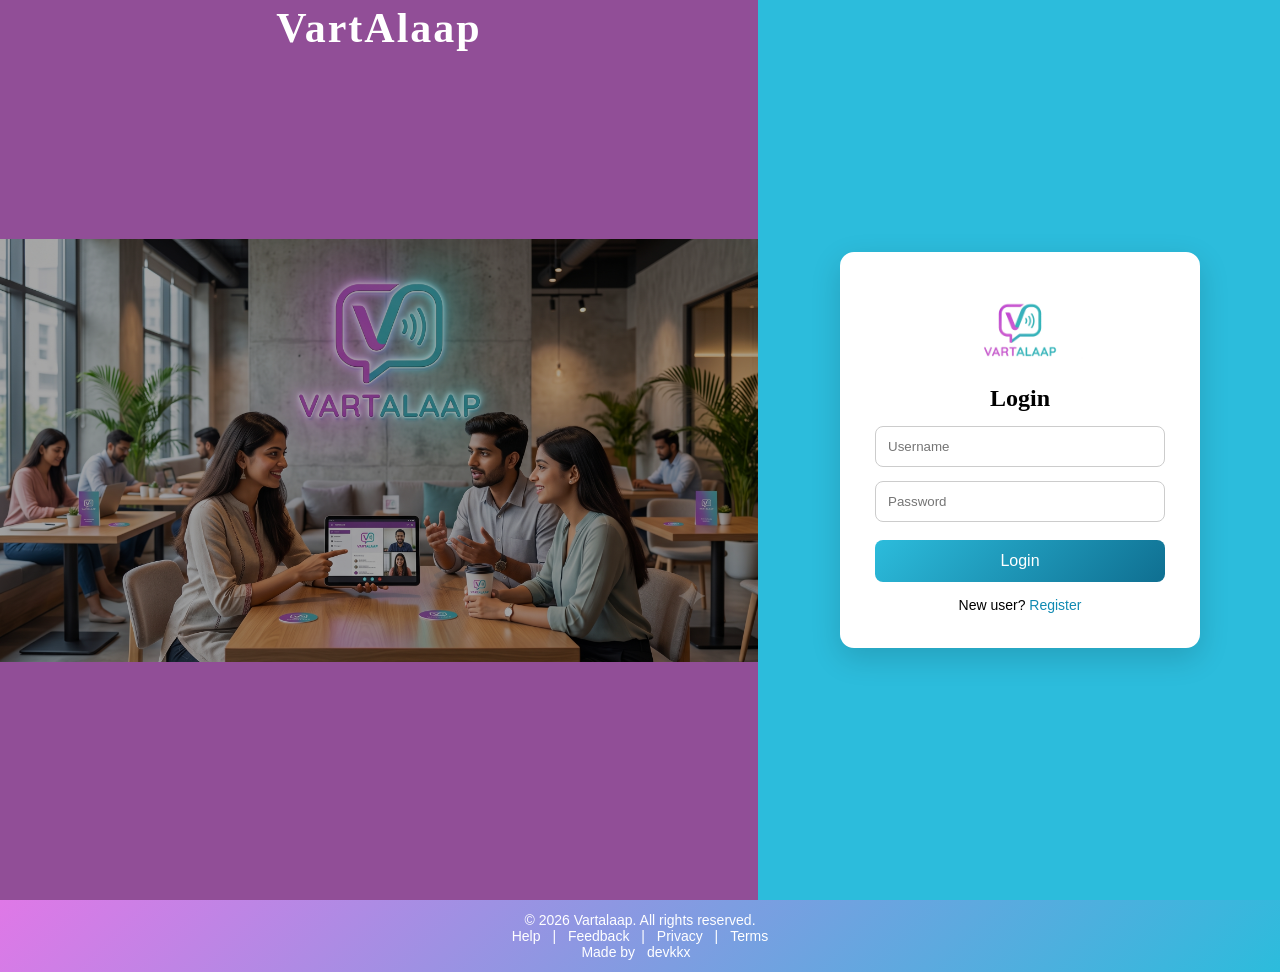
==== backend/target/classes/static/index.html @ b239fb88 "Initial commit" ====
<!doctype html>
<html lang="en">
  <head>
    <meta charset="UTF-8" />
    <title>Vartalaap</title>
    <meta name="viewport" content="width=device-width, initial-scale=1.0" />
    <link rel="icon" type="image/jpeg" href="./vlogo.jpeg" />
    <link rel="shortcut icon" type="image/jpeg" href="./vlogo.jpeg" />
    <link rel="stylesheet" href="./style.css" />
  </head>

  <body>
    <main class="chat-container">
      <!-- Header -->
      <header class="chat-header">
        <!-- VartAlaap Logo Icon -->
        <div style="display: flex; align-items: center; gap: 8px;">
          <img src="./vlogo.jpeg" alt="VartAlaap Logo" style="width: 28px; height: 28px; border-radius: 50%; object-fit: cover; border: 1.5px solid rgba(255,255,255,0.8);" />
          <span class="app-title" style="font-family: cursive">VartAlaap</span>
        </div>
        <!-- Professional Feature Actions Dropdown -->
        <div class="header-menu-container">
          <button class="header-menu-btn" onclick="toggleHeaderMenu(event)" title="Menu Options">
            <span>⚡ Menu ▾</span>
          </button>
          <div id="headerDropdown" class="header-dropdown-menu">
            <div class="dropdown-item" onclick="triggerDropdownAction('tasks')">📌 Action Tasks</div>
            <div class="dropdown-item" onclick="triggerDropdownAction('reminders')">🔔 Reminders</div>
            <div class="dropdown-item" onclick="triggerDropdownAction('decision')">🧠 Decision Memory</div>
            <div style="height: 1px; background: #eee; margin: 4px 0;"></div>
            <div class="dropdown-item" onclick="logout()" style="color: #d9534f;">🚪 Logout</div>
          </div>
        </div>
      </header>

      <!-- 🔥 TOP ROW -->
      <aside class="online-bar">
        <div class="top-row">
          <!-- Filter -->
          <select id="filter" class="filter-dropdown" onchange="filterMode()">
            <option value="ALL">All Filter</option>
            <option value="WORK">🧑‍💼 Work</option>
            <option value="PERSONAL">💕 Personal</option>
            <option value="STUDY">📚 Study</option>
            <option value="CASUAL">🤙 Casual</option>
          </select>

          <!-- Color -->
          <select id="color" class="color-picker">
            <option value="">Default Color</option>
            <option value="#2EE59D">Green 🟢</option>
            <option value="#5EE6FF">Blue 🔵</option>
            <option value="#FF66C4">Pink 🩷</option>
            <option value="#FF7A00">Orange 🟠</option>
          </select>

          <!-- Users -->
          <div id="users" class="online-users">
            <strong>Online Users</strong>
          </div>
        </div>
      </aside>

      <!-- Messages -->
      <section id="messages" class="chat-body"></section>

      <!-- Context Warning / Conflict Notification Banner -->
      <div id="alertBanner" class="alert-banner" style="display:none;"></div>

      <!-- Input -->
      <footer class="chat-footer">
        <select id="mode">
          <option value="WORK">🧑‍💼 Work(Mode)</option>
          <option value="PERSONAL">💕 Personal</option>
          <option value="STUDY">📚 Study</option>
          <option value="CASUAL">🤙 Casual</option>
          <option value="AI">🧠 AI</option>
        </select>
        <!-- <select id="targetUser" style="display:none" disabled></select> -->
        <button id="fileBtn">🔗‍️</button>
        <button id="emojiBtn">😊</button>
        <input type="text" id="message" placeholder="Type your message" />

        <input type="file" id="fileInput" hidden />

        <button class="send-btn" onclick="sendMessage()">➤</button>

        <div id="emojiBox" class="emoji-box"></div>
      </footer>
    </main>

    <!-- 📌 Task Management Drawer Overlay -->
    <div id="taskDrawer" class="modal-overlay" style="display:none;">
      <div class="modal-card">
        <div class="modal-header">
          <h3>📌 Action Tasks</h3>
          <button onclick="toggleTaskDrawer()">✖</button>
        </div>
        <div class="modal-body">
          <form onsubmit="createTaskManual(event)" style="display:flex; flex-direction:column; gap:8px; margin-bottom:12px;">
            <input type="text" id="taskTitle" placeholder="Task description..." required style="padding:6px; font-size:12px; border-radius:6px; border:1px solid #ccc;" />
            <div style="display:flex; gap:6px;">
              <input type="text" id="taskAssignee" placeholder="Assignee (e.g. Rahul)" style="flex:1; padding:6px; font-size:12px; border-radius:6px; border:1px solid #ccc;" />
              <input type="text" id="taskDeadline" placeholder="Deadline (e.g. Friday)" style="flex:1; padding:6px; font-size:12px; border-radius:6px; border:1px solid #ccc;" />
            </div>
            <button type="submit" style="background:#2cbcdc; color:#fff; border:none; padding:6px; border-radius:6px; font-family:cursive; cursor:pointer;">Add Task</button>
          </form>
          <div id="taskList"></div>
        </div>
      </div>
    </div>

    <!-- 🔔 Reminders Section Drawer Overlay -->
    <div id="reminderDrawer" class="modal-overlay" style="display:none;">
      <div class="modal-card">
        <div class="modal-header">
          <h3>🔔 Scheduled Reminders</h3>
          <button onclick="toggleReminderDrawer()">✖</button>
        </div>
        <div class="modal-body">
          <form onsubmit="createReminderManual(event)" style="display:flex; flex-direction:column; gap:8px; margin-bottom:12px;">
            <input type="text" id="remTitle" placeholder="Reminder text (e.g. Finish Login Module)" required style="padding:6px; font-size:12px; border-radius:6px; border:1px solid #ccc;" />
            <div style="display:flex; gap:6px;">
              <input type="text" id="remTime" placeholder="Time/Date (e.g. 9:00 PM)" required style="flex:1; padding:6px; font-size:12px; border-radius:6px; border:1px solid #ccc;" />
              <input type="text" id="remAssignee" placeholder="User (optional)" style="flex:1; padding:6px; font-size:12px; border-radius:6px; border:1px solid #ccc;" />
            </div>
            <button type="submit" style="background:#df78e7; color:#fff; border:none; padding:6px; border-radius:6px; font-family:cursive; cursor:pointer;">Set Reminder</button>
          </form>
          <div id="reminderList"></div>
        </div>
      </div>
    </div>

    <!-- 🧠 Decision Memory Modal Overlay -->
    <div id="decisionModal" class="modal-overlay" style="display:none;">
      <div class="modal-card">
        <div class="modal-header">
          <h3>🧠 Decision Memory</h3>
          <button onclick="toggleDecisionModal()">✖</button>
        </div>
        <div class="modal-body">
          <div style="display:flex; gap:6px; margin-bottom:10px;">
            <input type="text" id="decisionQuery" placeholder="Ask e.g. What database did we decide to use?" style="flex:1; padding:6px; font-size:12px; border-radius:6px; border:1px solid #ccc;" />
            <button onclick="askDecisionMemory()" style="background:#df78e7; color:#fff; border:none; padding:6px 12px; border-radius:6px; font-family:cursive; cursor:pointer;">Search</button>
          </div>
          <div id="decisionAnswer" style="padding:8px; background:#fafafa; border-radius:6px; font-size:13px; margin-bottom:8px;"></div>
          <div id="decisionList"></div>
        </div>
      </div>
    </div>

    <!-- 📄 Document Q&A Modal Overlay -->
    <div id="docModal" class="modal-overlay" style="display:none;">
      <div class="modal-card">
        <div class="modal-header">
          <h3 id="docModalTitle">📄 Document Intelligence</h3>
          <button onclick="closeDocModal()">✖</button>
        </div>
        <div class="modal-body">
          <div id="docResultArea" style="padding:8px; background:#fafafa; border-radius:6px; font-size:13px; margin-bottom:10px; max-height:180px; overflow-y:auto;"></div>
          <div style="display:flex; gap:6px;">
            <input type="text" id="docQuestion" placeholder="Ask AI about this document..." style="flex:1; padding:6px; font-size:12px; border-radius:6px; border:1px solid #ccc;" />
            <button onclick="submitDocQuestion()" style="background:#2cbcdc; color:#fff; border:none; padding:6px 12px; border-radius:6px; font-family:cursive; cursor:pointer;">Ask AI</button>
          </div>
        </div>
      </div>
    </div>

    <script src="chat.js?v=5"></script>
  </body>
</html>
---- backend/target/classes/static/style.css ----
#message::placeholder {
  font-size: 11px; /* Change to your preferred smaller size */
}

/* Base */
* {
  box-sizing: border-box;
}

body {
  margin: 0;
  background: #ece5dd;
  /* font-family: -apple-system, BlinkMacSystemFont, "Segoe UI",
               Roboto, Arial, sans-serif; */
  font-family: cursive;
  display: flex;
  justify-content: center;
  align-items: center;
  min-height: 100vh;
  overflow-x: hidden;
}

/* Chat container */
.chat-container {
  width: 360px;
  height: 100dvh;
  background: #fff;
  display: flex;
  flex-direction: column;
  border-radius: 14px;
  overflow: hidden;
  box-shadow: 0 10px 30px rgba(0, 0, 0, 0.15);
  overflow: hidden;
}

/* Header */
.chat-header {
  background: linear-gradient(135deg, #2cbcdc, #df78e7);
  color: #fff;
  height: 56px;
  padding: 0 16px;
  display: flex;
  align-items: center;
  justify-content: space-between;
}

.app-title {
  font-size: 18px;
  font-weight: 600;
  letter-spacing: 0.5px;
}

.logout-btn {
  background: transparent;
  color: #fff;
  border: none;
  font-size: 14px;
  cursor: pointer;
}

.online-bar {
  display: block;
  align-items: center;
  justify-content: space-between;
  padding: 8px 12px;
  background: #fafafa;
  border-bottom: 1px solid #ddd;
}

/* Messages */
.chat-body {
  flex: 1;
  padding: 10px;
  overflow-y: auto;
  background: #e5ddd5;
  display: flex;
  flex-direction: column;

  overflow-y: auto;
}

/* Message bubbles */
.message {
  font-family: cursive;
  max-width: 72%;
  display: block;
  padding: 8px 12px;
  margin: 6px 0;
  border-radius: 12px;
  font-size: 14px;
  line-height: 1.4;
  word-break: break-word;
  overflow-wrap: anywhere;
  width: fit-content;
  height: auto;
}

.left {
  align-self: flex-start;
  background: #ffffff;
  border-top-left-radius: 4px;
}

.right {
  align-self: flex-end;
  background: #f8c6e6;
  border-top-right-radius: 4px;
}

/* Footer */
.chat-footer {
  display: flex;
  align-items: center;
  gap: 6px;
  padding: 8px;
  background: #f0f0f0;
}

.chat-footer select {
  padding: 6px;
  font-size: 12px;
  border-radius: 6px;
  border: 1px solid #ccc;
  background: #38006c;
  color: white;
}

/* Input (full width, no cut) */
.chat-footer input {
  flex: 1;
  min-width: 0;
  height: 42px;
  padding: 0 10px;
  border-radius: 20px;
  border: none;
  outline: none;
  font-size: 15px;
  line-height: 42px;
}

/* Send button */
.send-btn {
  flex-shrink: 0;
  width: 45px;
  height: 42px;
  border-radius: 40%;
  border: none;
  background: #2cbcdc;
  color: #be3a3a;
  font-size: 18px;
  cursor: pointer;
  display: flex;
  align-items: center;
  justify-content: center;
}

.send-btn:hover {
  background: #df78e7;
}

.top-row {
  display: flex;

  align-items: center;
  gap: 12px;
}

/* 🔥 Align filter + color in one row */
.top-controls {
  display: flex;
  align-items: center;
  gap: 8px;
  padding: 10px 0;
}

/* Filter dropdown (big) */
.filter-dropdown {
  color: rgb(0, 0, 0);
  min-width: 0;
  width: 120px;
  padding: 10px;
  font-size: 14px;
  border-radius: 12px;
  border: 1px solid #ccc;
  background: aqua;
}

/* Color dropdown (small) */
.color-picker {
  flex-shrink: 0;
  width: 100px;
  padding: 10px;
  font-size: 12px;
  border-radius: 12px;
  border: 1px solid #ccc;
  background: #ffa7fb;
  color: rgb(0, 0, 0);
}

.online-users {
  flex: 1;
  line-height: 1.2;
  font-size: 10px;
  white-space: nowrap;
  overflow: hidden;
  text-overflow: ellipsis;
  max-width: 120px;
  margin-left: 10px;
  font-weight: bold;
  font-family:
    system-ui,
    -apple-system,
    BlinkMacSystemFont,
    "Segoe UI",
    Roboto,
    Oxygen,
    Ubuntu,
    Cantarell,
    "Open Sans",
    "Helvetica Neue",
    sans-serif;
}

select {
  appearance: none;
  -webkit-appearance: none;
}

.app-title {
  font-family: "Segoe UI", Tahoma, Geneva, Verdana, sans-serif;
  font-size: 20px;
  font-weight: bold;
}

.chat-info {
  padding: 6px 12px;
  font-size: 12px;
  background: #f1f1f1;
  border-bottom: 1px solid #ddd;
  color: #444;
}
.personal-active {
  background: linear-gradient(135deg, #ff9a9e, #fad0c4);
  color: #000;
}
#targetUser {
  padding: 6px;
  font-size: 12px;
  border-radius: 6px;
  border: 1px solid #ccc;
  background: #fff;
}

.emoji-box {
  position: absolute;
  bottom: 55px;
  left: 10px;
  width: 280px;
  max-height: 220px;
  overflow-y: auto;
  background: #fff;

  border-radius: 10px;
  padding: 0px;
  display: none;
  box-shadow: 0 5px 15px rgba(0, 0, 0, 0.2);
  font-size: 20px;
  z-index: 1000;
}

#emojiBtn {
  background: transparent;
  border: none;
  font-size: 14px;
  cursor: pointer;
}

.emoji-box span {
  cursor: pointer;
  padding: 0px;

  display: inline-block;
}
.emoji-box span:hover {
  background: #eee;
  border-radius: 5px;
}

#fileBtn {
  border: none;
  background: transparent;
  font-size: 14px;
  cursor: pointer;
  border-radius: 10px;
  /* padding:5px 10px; */
}

.chat-image {
  width: 220px;
  border-radius: 12px;
  margin-bottom: 8px;
}

.file-box {
  background: #ffffff;
  /* padding:10px; */
  border-radius: 10px;
  margin-top: 5px;
}

.file-box a {
  text-decoration: none;
  color: #2196f3;
  font-weight: bold;
}

/* 🔥 MOBILE RESPONSIVE FIX (SAFE) */

@media (max-width: 768px) {
  body {
    align-items: flex-start;
    margin: 0;
    overflow-x: hidden;
  }

  /* FULL SCREEN CHAT */
  .chat-container {
    position: fixed;
    width: 100%;
    /* height: 100vh; */

    background: #fff;
    display: flex;
    flex-direction: column;
    border-radius: 0;

    top: 0;
    left: 0;
    bottom: 0;
    right: 0;
  }
  html,
  body {
    height: 100%;
  }

  /* HEADER */
  .chat-header {
    height: 50px;
    font-size: 16px;
    flex-shrink: 0;
  }

  /* ONLINE USERS */
  .online-bar {
    flex-direction: column;
    align-items: flex-start;
    gap: 5px;
  }

  /* CHAT BODY */
  .chat-body {
    flex: 1;
    overflow-y: auto;
    background: #e5ddd5;
    display: flex;
    flex-direction: column;
    padding: 10px;
    overflow-x: hidden;
    overflow-y: auto;
  }

  /* MESSAGES */
  .message {
    max-width: 75%;
    display: block;

    padding: 8px 12px;
    margin: 6px 0;
    border-radius: 12px;
    line-height: 1.4;

    font-size: 14px;
    width: fit-content;
    height: auto;
    word-break: break-word;
    overflow-wrap: anywhere;
  }

  /* FOOTER */
  .chat-footer {
    display: flex;
    align-items: center;
    position: sticky;
    bottom: 0;
    background: #f0f0f0;
    padding: 6px;
    flex-shrink: 0;
  }

  .chat-footer input {
    height: 38px;
    font-size: 14px;
  }

  .send-btn {
    width: 40px;
    height: 38px;
    font-size: 16px;
  }

  /* LOGIN & REGISTER FIX */

  .container {
    flex-direction: column;
  }

  .left {
    align-self: flex-start;
    background: #ffffff;
    border-top-left-radius: 4px;
  }

  .right {
    align-self: flex-end;
    background: #2ee59d;
    border-top-right-radius: 4px;
  }

  .card {
    width: 100%;
    max-width: 320px;
  }

  /* 🔥 IMPORTANT FIX (FOOTER WIDTH ISSUE) */
  .footer {
    width: 100%;
    font-size: 12px;
  }
  .message:empty {
    display: none;
  }
  .top-row {
    gap: 40px;
  }

  .color-picker {
    width: 80px;
    /* padding: 6px; */
  }
  .online-users {
    margin-left: 6px;
    /* font-size: 11px; */
    width: 90px;
  }
  .filter-dropdown {
    width: 90px;
  }
}
#targetUser {
  display: none;
}

/* ================= MODALS & DRAWERS (Preserving existing theme colors & font) ================= */
.modal-overlay {
  position: fixed;
  top: 0;
  left: 0;
  right: 0;
  bottom: 0;
  background: rgba(0, 0, 0, 0.4);
  display: flex;
  justify-content: center;
  align-items: center;
  z-index: 2000;
}

.modal-card {
  width: 90%;
  max-width: 340px;
  background: #ffffff;
  border-radius: 12px;
  padding: 16px;
  box-shadow: 0 10px 25px rgba(0, 0, 0, 0.25);
  font-family: cursive;
}

.modal-header {
  display: flex;
  justify-content: space-between;
  align-items: center;
  border-bottom: 1px solid #ddd;
  padding-bottom: 8px;
  margin-bottom: 12px;
}

.modal-header h3 {
  margin: 0;
  font-size: 16px;
  color: #2cbcdc;
}

.modal-header button {
  background: transparent;
  border: none;
  font-size: 16px;
  cursor: pointer;
  color: #888;
}

.alert-banner {
  padding: 8px 12px;
  background: #fff3cd;
  color: #856404;
  border: 1px solid #ffeeba;
  font-size: 12px;
  font-family: cursive;
  text-align: center;
}

.doc-btn {
  background: #2cbcdc;
  color: #ffffff;
  border: none;
  padding: 3px 8px;
  border-radius: 4px;
  font-size: 11px;
  font-family: cursive;
  cursor: pointer;
  margin-right: 4px;
  margin-top: 4px;
}

.doc-btn:hover {
  background: #df78e7;
}

.task-item {
  display: flex;
  align-items: center;
  justify-content: space-between;
  padding: 6px;
  border-bottom: 1px solid #eee;
  font-size: 12px;
}

.task-item.completed {
  text-decoration: line-through;
  opacity: 0.6;
}

/* Header Dropdown Menu */
.header-menu-container {
  position: relative;
}

.header-menu-btn {
  background: rgba(255, 255, 255, 0.25);
  color: #fff;
  border: 1px solid rgba(255, 255, 255, 0.4);
  padding: 5px 12px;
  border-radius: 18px;
  font-size: 12px;
  font-family: cursive;
  cursor: pointer;
  display: flex;
  align-items: center;
  gap: 6px;
  backdrop-filter: blur(4px);
  transition: all 0.2s ease;
}

.header-menu-btn:hover {
  background: rgba(255, 255, 255, 0.4);
  box-shadow: 0 2px 8px rgba(0, 0, 0, 0.15);
}

.header-dropdown-menu {
  display: none;
  position: absolute;
  right: 0;
  top: 36px;
  background: #ffffff;
  min-width: 175px;
  border-radius: 10px;
  box-shadow: 0 8px 24px rgba(0, 0, 0, 0.18);
  border: 1px solid rgba(44, 188, 220, 0.3);
  z-index: 1000;
  overflow: hidden;
  padding: 6px 0;
}

.header-dropdown-menu .dropdown-item {
  padding: 8px 14px;
  font-size: 12px;
  color: #38006c;
  display: flex;
  align-items: center;
  gap: 8px;
  cursor: pointer;
  transition: background 0.2s;
  font-family: cursive;
}

.header-dropdown-menu .dropdown-item:hover {
  background: #f8c6e6;
  color: #38006c;
}
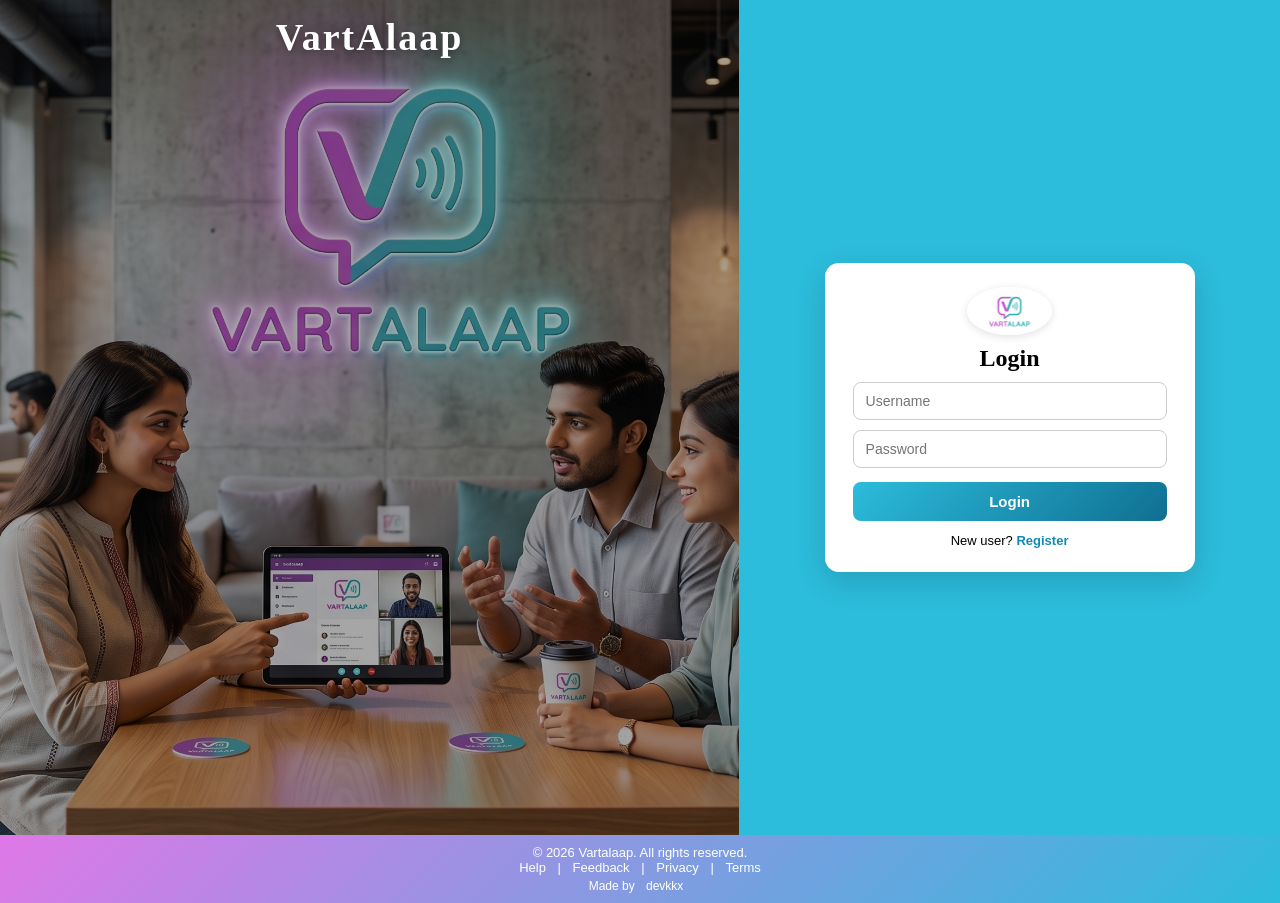
==== commit cef36824: "notification" ====
--- a/backend/target/classes/static/index.html
+++ b/backend/target/classes/static/index.html
@@ -87,6 +87,9 @@
 
         <div id="emojiBox" class="emoji-box"></div>
       </footer>
+
+      <!-- 🔔 Live Message & Presence Toast Container -->
+      <div id="toastContainer" class="toast-container"></div>
     </main>
 
     <!-- 📌 Task Management Drawer Overlay -->
@@ -166,6 +169,6 @@
       </div>
     </div>
 
-    <script src="chat.js?v=5"></script>
+    <script src="chat.js?v=6"></script>
   </body>
 </html>
--- a/backend/target/classes/static/style.css
+++ b/backend/target/classes/static/style.css
@@ -607,4 +607,121 @@
   color: #38006c;
 }
 
-
+/* ================= NOTIFICATION TOAST & ONLINE PRESENCE ================= */
+.toast-container {
+  position: fixed;
+  top: 16px;
+  right: 16px;
+  z-index: 9999;
+  display: flex;
+  flex-direction: column;
+  gap: 10px;
+  max-width: 320px;
+  pointer-events: none;
+}
+
+.toast-card {
+  background: #ffffff;
+  color: #333333;
+  border-radius: 10px;
+  box-shadow: 0 8px 24px rgba(0, 0, 0, 0.16);
+  border-left: 4px solid #2cbcdc;
+  padding: 10px 14px;
+  display: flex;
+  flex-direction: column;
+  gap: 4px;
+  pointer-events: auto;
+  cursor: pointer;
+  animation: toastSlideIn 0.3s ease-out;
+  transition: opacity 0.3s ease, transform 0.3s ease;
+  font-family: -apple-system, BlinkMacSystemFont, "Segoe UI", Roboto, sans-serif;
+}
+
+.toast-card:hover {
+  transform: translateY(-2px);
+  box-shadow: 0 10px 28px rgba(0, 0, 0, 0.22);
+}
+
+.toast-card.toast-personal {
+  border-left-color: #ff66c4;
+}
+
+.toast-card.toast-work {
+  border-left-color: #2cbcdc;
+}
+
+.toast-card.toast-ai {
+  border-left-color: #9c27b0;
+}
+
+.toast-card.toast-online {
+  border-left-color: #2ee59d;
+}
+
+.toast-header {
+  display: flex;
+  justify-content: space-between;
+  align-items: center;
+  font-size: 12px;
+  font-weight: bold;
+}
+
+.toast-title {
+  display: flex;
+  align-items: center;
+  gap: 6px;
+}
+
+.toast-close {
+  background: none;
+  border: none;
+  font-size: 14px;
+  color: #999;
+  cursor: pointer;
+  padding: 0 4px;
+  line-height: 1;
+}
+
+.toast-close:hover {
+  color: #333;
+}
+
+.toast-body {
+  font-size: 12px;
+  color: #555;
+  white-space: nowrap;
+  overflow: hidden;
+  text-overflow: ellipsis;
+  max-width: 270px;
+}
+
+.online-dot {
+  display: inline-block;
+  width: 8px;
+  height: 8px;
+  border-radius: 50%;
+  background: #2ee59d;
+  margin-right: 6px;
+  box-shadow: 0 0 6px rgba(46, 229, 157, 0.8);
+  animation: pulseDot 2s infinite;
+}
+
+@keyframes pulseDot {
+  0% { transform: scale(0.95); box-shadow: 0 0 0 0 rgba(46, 229, 157, 0.7); }
+  70% { transform: scale(1.1); box-shadow: 0 0 0 6px rgba(46, 229, 157, 0); }
+  100% { transform: scale(0.95); box-shadow: 0 0 0 0 rgba(46, 229, 157, 0); }
+}
+
+@keyframes toastSlideIn {
+  from {
+    opacity: 0;
+    transform: translateX(40px);
+  }
+  to {
+    opacity: 1;
+    transform: translateX(0);
+  }
+}
+
+
+
